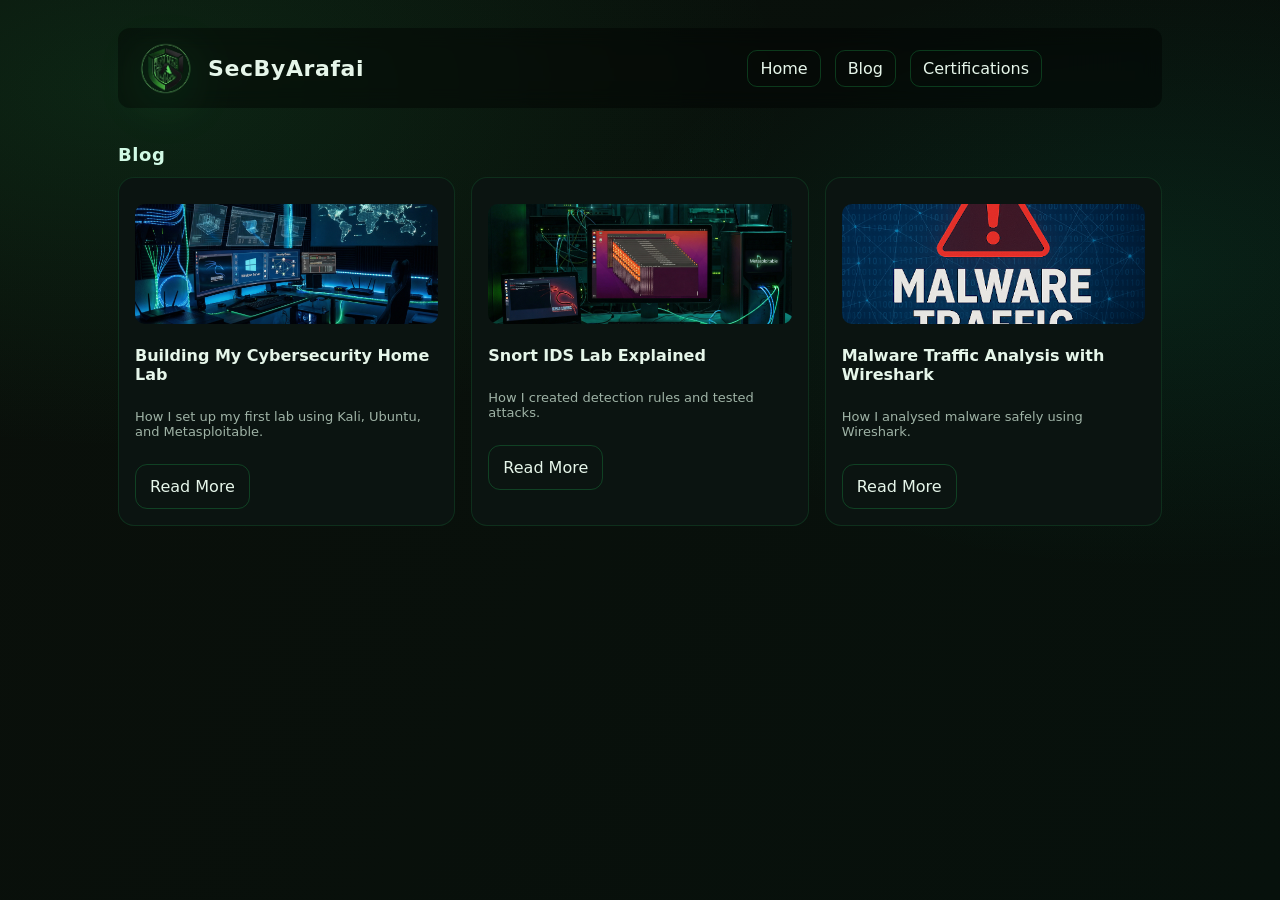
==== secbyarafai-main/blog.html @ d33345d7 "Add files via upload" ====
<!doctype html>
<html lang="en">
  <head>
    <meta charset="utf-8" />
    <meta name="viewport" content="width=device-width, initial-scale=1" />
    <title>Blog - SecByArafai</title>
    <link rel="stylesheet" href="style.css" />
    <link rel="icon" href="img/logo-removebg-preview.png" />
  </head>

  <body>
    <div class="wrap">
      <header>
        <div class="brand">
          <img src="img/logo-removebg-preview.png" />
          <h1>SecByArafai</h1>
        </div>

        <!-- BURGER BUTTON -->
        <div class="menu-toggle" id="menu-toggle">☰</div>

        <nav id="nav-menu" aria-label="Primary">
          <a href="index.html">Home</a>
          <a href="blog.html">Blog</a>
          <a href="certifications.html">Certifications</a>
        </nav>
      </header>

      <section>
        <div class="sec-title"><h3>Blog</h3></div>

        <div class="grid">
          <div class="card">
            <img src="./img/A_modern_cybersecurity_202603242132.png" class="blog-img" />

            <h4>Building My Cybersecurity Home Lab</h4>
            <p class="meta">
              How I set up my first lab using Kali, Ubuntu, and Metasploitable.
            </p>

            <div class="actions">
              <a class="btn" href="blog/post1.html">Read More</a>
            </div>
          </div>

          <div class="card">
            <img src="./img/A_cybersecurity_intrusion_202603242140.png" class="blog-img" />

            <h4>Snort IDS Lab Explained</h4>
            <p class="meta">
              How I created detection rules and tested attacks.
            </p>

            <div class="actions">
              <a class="btn" href="blog/post2.html">Read More</a>
            </div>
          </div>

          <div class="card">
            <img src="./img/ChatGPT Image Nov 17, 2025, 01_46_49 AM (1).png" class="blog-img" />

            <h4> Malware Traffic Analysis with Wireshark </h4>
            <p class="meta">
              How I analysed malware safely using Wireshark.
            </p>

            <div class="actions">
              <a class="btn" href="blog/post3.html">Read More</a>
            </div>
          </div>

          <!-- <div class="card">
            <img src="./img/image.png" class="blog-img" />

            <h4>Building My Cybersecurity Home Lab</h4>
            <p class="meta">
              How I set up my first lab using Kali, Ubuntu, and Metasploitable.
            </p>

            <div class="actions">
              <a class="btn" href="blog/post4.html">Read More</a>
            </div>
          </div>

          <div class="card">
            <img src="./img/image.png" class="blog-img" />

            <h4>Building My Cybersecurity Home Lab</h4>
            <p class="meta">
              How I set up my first lab using Kali, Ubuntu, and Metasploitable.
            </p>

            <div class="actions">
              <a class="btn" href="blog/post5.html">Read More</a>
            </div>
          </div>  -->
<!-- 
          <div class="card">
            <img src="./img/image.png" class="blog-img" />

            <h4>Building My Cybersecurity Home Lab</h4>
            <p class="meta">
              How I set up my first lab using Kali, Ubuntu, and Metasploitable.
            </p>

            <div class="actions">
              <a class="btn" href="blog/post3.html">Read More</a>
            </div>
      </section>
    </div>
    <script>
      const toggle = document.getElementById("menu-toggle");
      const nav = document.getElementById("nav-menu");

 toggle.addEventListener("click", () => {
        nav.classList.toggle("active");
        toggle.textContent = nav.classList.contains("active") ? "✕" : "☰";
      });
    </script>
  </body>
</html>
---- secbyarafai-main/style.css ----
:root {
        --bg: #0a0f0a;
        --panel: #0f1714;
        --panel2: #0b1411;
        --text: #e6f6ea;
        --muted: #9fb3a6;
        --green: #16a34a;
        --green-2: #22c55e;
        --outline: rgba(34, 197, 94, 0.25);
        --card: #0b1411;
        --card-border: rgba(34, 197, 94, 0.15);
      }
      * {
        box-sizing: border-box;
      }
      html,
      body {
        height: 100%;
      }
      body {
        margin: 0;
        background: radial-gradient(
            1100px 600px at 10% 10%,
            rgba(34, 197, 94, 0.12),
            transparent 60%
          ),
          radial-gradient(
            900px 500px at 90% 30%,
            rgba(16, 185, 129, 0.1),
            transparent 60%
          ),
          linear-gradient(120deg, var(--bg), #07110c);
        color: var(--text);
        font-family: ui-sans-serif, system-ui, -apple-system, Segoe UI, Roboto,
          Helvetica, Arial;
      }
      a {
        color: var(--green-2);
      }
      .wrap {
        max-width: 1100px;
        margin-inline: auto;
        padding: 28px;
      }
header {
  position: sticky;
  top: 0;
  z-index: 1000;

  display: flex;
  align-items: center;
  justify-content: space-between;

  padding: 12px 20px;

  background: rgba(0, 0, 0, 0.4);
  backdrop-filter: blur(10px);
  border-radius: 12px;
}
    
      .brand {
        display: flex;
        align-items: center;
        gap: 14px;
      }
      .brand img {
        width: 56px;
        height: 56px;
        object-fit: contain;
        filter: drop-shadow(0 10px 24px rgba(34, 197, 94, 0.35));
      }
      .brand h1 {
        margin: 0;
        font-size: 22px;
        letter-spacing: 0.6px;
      }
      .blog-img {
  width: 100%;
  height: 120px;   /* fixed height = clean layout */
  object-fit: cover;
  border-radius: 10px;
  margin: 10px 0;
}
.cert-img {
  width: 100%;
  height: 160px;
  object-fit: cover;
  border-radius: 12px;
  margin: 10px 0;
  cursor: pointer;
  transition: transform 0.2s ease;
}

.cert-img:hover {
  transform: scale(1.03);
}
      nav {
        display: flex;
        gap: 14px;
        flex-wrap: wrap;
        margin: 0 100px;
      }
      nav a {
        padding: 8px 12px;
        border: 1px solid var(--outline);
        border-radius: 10px;
        text-decoration: none;
        color: var(--text);
      }
      nav a:hover {
        background: rgba(34, 197, 94, 0.08);
      }

      .hero {
        margin-top: 18px;
        border: 1px solid var(--outline);
        background: linear-gradient(
          180deg,
          rgba(2, 6, 8, 0.75),
          rgba(2, 6, 8, 0.45)
        );
        padding: 28px;
        border-radius: 22px;
        display: grid;
        grid-template-columns: 1.1fr 0.9fr;
        gap: 22px;
      }
      .hero h2 {
        margin: 4px 0 10px;
        font-size: clamp(24px, 3.2vw, 36px);
      }
      .hero p {
        margin: 0;
        color: var(--muted);
      }
      .badges {
        margin-top: 14px;
        display: flex;
        gap: 10px;
        flex-wrap: wrap;
      }
      .badge {
        border: 1px solid var(--outline);
        background: rgba(34, 197, 94, 0.08);
        padding: 8px 12px;
        border-radius: 999px;
        font-size: 12px;
        color: #bbf7d0;
      }
      .cta {
        display: flex;
        gap: 12px;
        flex-wrap: wrap;
        margin-top: 16px;
      }
      .btn {
        display: inline-flex;
        align-items: center;
        gap: 10px;
        padding: 12px 14px;
        border-radius: 12px;
        border: 1px solid var(--outline);
        color: var(--text);
        text-decoration: none;
      }
      .btn.primary {
        background: linear-gradient(135deg, var(--green), var(--green-2));
        color: #02150a;
        border-color: transparent;
        font-weight: 700;
      }

      section {
        margin-top: 36px;
      }
      .sec-title {
        display: flex;
        align-items: center;
        justify-content: space-between;
        margin: 0 0 12px;
      }
      .sec-title h3 {
        margin: 0;
        font-size: 18px;
        letter-spacing: 0.6px;
        color: #d1fae5;
      }
      .panel {
        border: 1px solid var(--outline);
        background: var(--panel);
        border-radius: 18px;
        padding: 18px;
      }
      .grid {
        display: grid;
        grid-template-columns: repeat(3, minmax(0, 1fr));
        gap: 16px;
      }
      .card {
        border: 1px solid var(--card-border);
        border-radius: 16px;
        background: var(--card);
        padding: 16px;
        display: flex;
        flex-direction: column;
        gap: 12px;
      }
      .card h4 {
        margin: 0;
        font-size: 16px;
      }
      .tags {
        display: flex;
        gap: 8px;
        flex-wrap: wrap;
      }
      .tag {
        font-size: 12px;
        color: #bbf7d0;
        background: rgba(34, 197, 94, 0.1);
        padding: 6px 10px;
        border: 1px solid var(--outline);
        border-radius: 999px;
      }
      .card .meta {
        color: var(--muted);
        font-size: 13px;
      }
      .actions {
        display: flex;
        gap: 10px;
        flex-wrap: wrap;
      }
      .small {
        font-size: 12px;
        color: var(--muted);
      }

      .list {
        display: grid;
        grid-template-columns: repeat(2, minmax(0, 1fr));
        gap: 16px;
      }
      .list .item {
        border: 1px solid var(--outline);
        border-radius: 14px;
        padding: 14px;
        background: var(--panel2);
      }
      .list .item h4 {
        margin: 0 0 4px;
      }

      footer {
        margin: 38px 0 12px;
        color: var(--muted);
        display: flex;
        justify-content: space-between;
        flex-wrap: wrap;
        gap: 12px;
      }
      .mono {
        font-family: ui-monospace, SFMono-Regular, Menlo, Monaco, Consolas,
          "Liberation Mono", "Courier New", monospace;
      }

      @media (max-width: 980px) {
        .grid {
          grid-template-columns: repeat(2, minmax(0, 1fr));
        }
        .hero {
          grid-template-columns: 1fr;
        }
      }
      @media (max-width: 620px) {
        .grid {
          grid-template-columns: 1fr;
        }
        .list {
          grid-template-columns: 1fr;
        }
        .brand h1 {
          display: none;
        }
      }

      /* Focus rings for a11y */
      a:focus-visible,
      button:focus-visible {
        outline: 2px solid var(--green-2);
        outline-offset: 2px;
        border-radius: 8px;
      }
      .btn:hover{
        background-color: #0f1714;
      }

    /* Burger icon */
.menu-toggle {
  display: none;
  font-size: 26px;
  cursor: pointer;
  /* margin-left: 10px; */
  margin-left: auto;
}

/* Mobile styles */
:root {
        --bg: #0a0f0a;
        --panel: #0f1714;
        --panel2: #0b1411;
        --text: #e6f6ea;
        --muted: #9fb3a6;
        --green: #16a34a;
        --green-2: #22c55e;
        --outline: rgba(34, 197, 94, 0.25);
        --card: #0b1411;
        --card-border: rgba(34, 197, 94, 0.15);
      }
      * {
        box-sizing: border-box;
      }
      html,
      body {
        height: 100%;
      }
      body {
        margin: 0;
        background: radial-gradient(
            1100px 600px at 10% 10%,
            rgba(34, 197, 94, 0.12),
            transparent 60%
          ),
          radial-gradient(
            900px 500px at 90% 30%,
            rgba(16, 185, 129, 0.1),
            transparent 60%
          ),
          linear-gradient(120deg, var(--bg), #07110c);
        color: var(--text);
        font-family: ui-sans-serif, system-ui, -apple-system, Segoe UI, Roboto,
          Helvetica, Arial;
      }
      a {
        color: var(--green-2);
      }
      .wrap {
        max-width: 1100px;
        margin-inline: auto;
        padding: 28px;
      }
header {
  position: sticky;
  top: 0;
  z-index: 1000;

  /* also needs relative so child nav with position:absolute anchors here */
  /* sticky+relative both work together */
  
  display: flex;
  align-items: center;
  justify-content: space-between;

  padding: 12px 20px;

  background: rgba(0, 0, 0, 0.4);
  backdrop-filter: blur(10px);
  border-radius: 12px;

  /* needed so absolute nav can escape header bounds */
  overflow: visible;
}
    
      .brand {
        display: flex;
        align-items: center;
        gap: 14px;
      }
      .brand img {
        width: 56px;
        height: 56px;
        object-fit: contain;
        filter: drop-shadow(0 10px 24px rgba(34, 197, 94, 0.35));
      }
      .brand h1 {
        margin: 0;
        font-size: 22px;
        letter-spacing: 0.6px;
      }
      .blog-img {
  width: 100%;
  height: 120px;   /* fixed height = clean layout */
  object-fit: cover;
  border-radius: 10px;
  margin: 10px 0;
}
.cert-img {
  width: 100%;
  height: 160px;
  object-fit: cover;
  border-radius: 12px;
  margin: 10px 0;
  cursor: pointer;
  transition: transform 0.2s ease;
}

.cert-img:hover {
  transform: scale(1.03);
}
      nav {
        display: flex;
        gap: 14px;
        flex-wrap: wrap;
        margin: 0 100px;
      }
      nav a {
        padding: 8px 12px;
        border: 1px solid var(--outline);
        border-radius: 10px;
        text-decoration: none;
        color: var(--text);
      }
      nav a:hover {
        background: rgba(34, 197, 94, 0.08);
      }

      .hero {
        margin-top: 18px;
        border: 1px solid var(--outline);
        background: linear-gradient(
          180deg,
          rgba(2, 6, 8, 0.75),
          rgba(2, 6, 8, 0.45)
        );
        padding: 28px;
        border-radius: 22px;
        display: grid;
        grid-template-columns: 1.1fr 0.9fr;
        gap: 22px;
      }
      .hero h2 {
        margin: 4px 0 10px;
        font-size: clamp(24px, 3.2vw, 36px);
      }
      .hero p {
        margin: 0;
        color: var(--muted);
      }
      .badges {
        margin-top: 14px;
        display: flex;
        gap: 10px;
        flex-wrap: wrap;
      }
      .badge {
        border: 1px solid var(--outline);
        background: rgba(34, 197, 94, 0.08);
        padding: 8px 12px;
        border-radius: 999px;
        font-size: 12px;
        color: #bbf7d0;
      }
      .cta {
        display: flex;
        gap: 12px;
        flex-wrap: wrap;
        margin-top: 16px;
      }
      .btn {
        display: inline-flex;
        align-items: center;
        gap: 10px;
        padding: 12px 14px;
        border-radius: 12px;
        border: 1px solid var(--outline);
        color: var(--text);
        text-decoration: none;
      }
      .btn.primary {
        background: linear-gradient(135deg, var(--green), var(--green-2));
        color: #02150a;
        border-color: transparent;
        font-weight: 700;
      }

      section {
        margin-top: 36px;
      }
      .sec-title {
        display: flex;
        align-items: center;
        justify-content: space-between;
        margin: 0 0 12px;
      }
      .sec-title h3 {
        margin: 0;
        font-size: 18px;
        letter-spacing: 0.6px;
        color: #d1fae5;
      }
      .panel {
        border: 1px solid var(--outline);
        background: var(--panel);
        border-radius: 18px;
        padding: 18px;
      }
      .me{
        width: 100%;
        height: auto;
        border-radius: 12px;
        margin: 18px 0;
        display: block;
      }
      .grid {
        display: grid;
        grid-template-columns: repeat(3, minmax(0, 1fr));
        gap: 16px;
      }
      .card {
        border: 1px solid var(--card-border);
        border-radius: 16px;
        background: var(--card);
        padding: 16px;
        display: flex;
        flex-direction: column;
        gap: 12px;
      }
      .card h4 {
        margin: 0;
        font-size: 16px;
      }
      .tags {
        display: flex;
        gap: 8px;
        flex-wrap: wrap;
      }
      .tag {
        font-size: 12px;
        color: #bbf7d0;
        background: rgba(34, 197, 94, 0.1);
        padding: 6px 10px;
        border: 1px solid var(--outline);
        border-radius: 999px;
      }
      .card .meta {
        color: var(--muted);
        font-size: 13px;
      }
      .actions {
        display: flex;
        gap: 10px;
        flex-wrap: wrap;
      }
      .small {
        font-size: 12px;
        color: var(--muted);
      }

      .list {
        display: grid;
        grid-template-columns: repeat(2, minmax(0, 1fr));
        gap: 16px;
      }
      .list .item {
        border: 1px solid var(--outline);
        border-radius: 14px;
        padding: 14px;
        background: var(--panel2);
      }
      .list .item h4 {
        margin: 0 0 4px;
      }

      footer {
        margin: 38px 0 12px;
        color: var(--muted);
        display: flex;
        justify-content: space-between;
        flex-wrap: wrap;
        gap: 12px;
      }
      .mono {
        font-family: ui-monospace, SFMono-Regular, Menlo, Monaco, Consolas,
          "Liberation Mono", "Courier New", monospace;
      }

      @media (max-width: 980px) {
        .grid {
          grid-template-columns: repeat(2, minmax(0, 1fr));
        }
        .hero {
          grid-template-columns: 1fr;
        }
      }
      @media (max-width: 620px) {
        .grid {
          grid-template-columns: 1fr;
        }
        .list {
          grid-template-columns: 1fr;
        }
        .brand h1 {
          display: none;
        }
      }

      /* Focus rings for a11y */
      a:focus-visible,
      button:focus-visible {
        outline: 2px solid var(--green-2);
        outline-offset: 2px;
        border-radius: 8px;
      }
      .btn:hover{
        background-color: #0f1714;
      }

    /* Burger icon */
.menu-toggle {
  display: none;
  font-size: 26px;
  cursor: pointer;
  /* margin-left: 10px; */
  margin-left: auto;
}

/* Mobile styles */
@media (max-width: 768px) {

  .menu-toggle {
    display: block;
    font-size: 26px;
    cursor: pointer;
    margin-left: auto;
  }

  nav {
    display: none;
    flex-direction: column;
    position: absolute;
    top: calc(100% + 8px); /* sit just below the header */
    right: 0;
    z-index: 999;
    min-width: 250px;
    background: rgba(10, 20, 14, 0.97);
    border: 1px solid rgba(34, 197, 94, 0.25);
    border-radius: 12px;
    padding: 8px;
    gap: 4px;
    box-shadow: 0 8px 32px rgba(0, 0, 0, 0.5);
  }

  nav.active {
    display: flex;
  }

  nav a {
    padding: 10px 14px;
    border-radius: 8px;
    text-align: left;
    border: none; /* remove individual borders inside dropdown */
  }

  nav a:hover {
    background: rgba(34, 197, 94, 0.1);
  }
}

#lightbox {
  display: none;
  position: fixed;
  z-index: 9999;
  top: 0;
  left: 0;
  width: 100%;
  height: 100%;
  background: rgba(0,0,0,0.95);

  display: flex;
  justify-content: center;
  align-items: center;
}

#lightbox img {
  max-width: 95%;
  max-height: 95%;
  object-fit: contain;
  border-radius: 12px;
  transition: transform 0.2s ease;
}

#closeBtn {
  position: absolute;
  top: 20px;
  right: 30px;
  font-size: 40px;
  color: white;
  cursor: pointer;
}
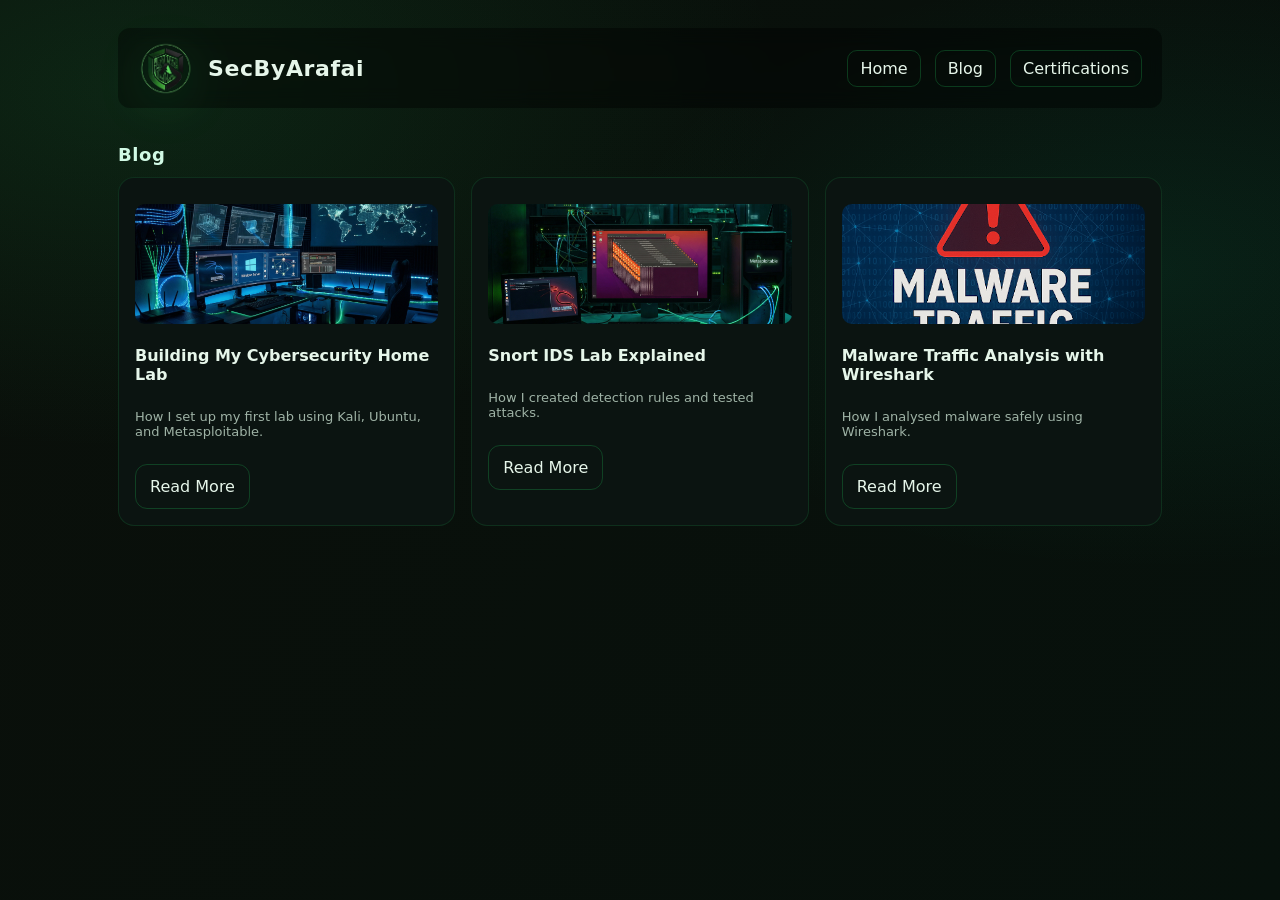
==== commit c173df8f: "Add files via upload" ====
--- a/secbyarafai-main/blog.html
+++ b/secbyarafai-main/blog.html
@@ -1,121 +1,93 @@
-<!doctype html>
-<html lang="en">
-  <head>
-    <meta charset="utf-8" />
-    <meta name="viewport" content="width=device-width, initial-scale=1" />
-    <title>Blog - SecByArafai</title>
-    <link rel="stylesheet" href="style.css" />
-    <link rel="icon" href="img/logo-removebg-preview.png" />
-  </head>
-
-  <body>
-    <div class="wrap">
-      <header>
-        <div class="brand">
-          <img src="img/logo-removebg-preview.png" />
-          <h1>SecByArafai</h1>
-        </div>
-
-        <!-- BURGER BUTTON -->
-        <div class="menu-toggle" id="menu-toggle">☰</div>
-
-        <nav id="nav-menu" aria-label="Primary">
-          <a href="index.html">Home</a>
-          <a href="blog.html">Blog</a>
-          <a href="certifications.html">Certifications</a>
-        </nav>
-      </header>
-
-      <section>
-        <div class="sec-title"><h3>Blog</h3></div>
-
-        <div class="grid">
-          <div class="card">
-            <img src="./img/A_modern_cybersecurity_202603242132.png" class="blog-img" />
-
-            <h4>Building My Cybersecurity Home Lab</h4>
-            <p class="meta">
-              How I set up my first lab using Kali, Ubuntu, and Metasploitable.
-            </p>
-
-            <div class="actions">
-              <a class="btn" href="blog/post1.html">Read More</a>
-            </div>
-          </div>
-
-          <div class="card">
-            <img src="./img/A_cybersecurity_intrusion_202603242140.png" class="blog-img" />
-
-            <h4>Snort IDS Lab Explained</h4>
-            <p class="meta">
-              How I created detection rules and tested attacks.
-            </p>
-
-            <div class="actions">
-              <a class="btn" href="blog/post2.html">Read More</a>
-            </div>
-          </div>
-
-          <div class="card">
-            <img src="./img/ChatGPT Image Nov 17, 2025, 01_46_49 AM (1).png" class="blog-img" />
-
-            <h4> Malware Traffic Analysis with Wireshark </h4>
-            <p class="meta">
-              How I analysed malware safely using Wireshark.
-            </p>
-
-            <div class="actions">
-              <a class="btn" href="blog/post3.html">Read More</a>
-            </div>
-          </div>
-
-          <!-- <div class="card">
-            <img src="./img/image.png" class="blog-img" />
-
-            <h4>Building My Cybersecurity Home Lab</h4>
-            <p class="meta">
-              How I set up my first lab using Kali, Ubuntu, and Metasploitable.
-            </p>
-
-            <div class="actions">
-              <a class="btn" href="blog/post4.html">Read More</a>
-            </div>
-          </div>
-
-          <div class="card">
-            <img src="./img/image.png" class="blog-img" />
-
-            <h4>Building My Cybersecurity Home Lab</h4>
-            <p class="meta">
-              How I set up my first lab using Kali, Ubuntu, and Metasploitable.
-            </p>
-
-            <div class="actions">
-              <a class="btn" href="blog/post5.html">Read More</a>
-            </div>
-          </div>  -->
-<!-- 
-          <div class="card">
-            <img src="./img/image.png" class="blog-img" />
-
-            <h4>Building My Cybersecurity Home Lab</h4>
-            <p class="meta">
-              How I set up my first lab using Kali, Ubuntu, and Metasploitable.
-            </p>
-
-            <div class="actions">
-              <a class="btn" href="blog/post3.html">Read More</a>
-            </div>
-      </section>
-    </div>
-    <script>
-      const toggle = document.getElementById("menu-toggle");
-      const nav = document.getElementById("nav-menu");
-
- toggle.addEventListener("click", () => {
-        nav.classList.toggle("active");
-        toggle.textContent = nav.classList.contains("active") ? "✕" : "☰";
-      });
-    </script>
-  </body>
-</html>
+<!doctype html>
+<html lang="en">
+  <head>
+    <meta charset="utf-8" />
+    <meta name="viewport" content="width=device-width, initial-scale=1" />
+    <title>Blog - SecByArafai</title>
+    <meta name="description" content="Cybersecurity lab write-ups: home lab build, Snort IDS rules and malware traffic analysis with Wireshark." />
+    <meta name="theme-color" content="#0a0f0a" />
+    <link rel="canonical" href="https://www.secbyarafai.com/blog.html" />
+    <meta property="og:type" content="website" />
+    <meta property="og:site_name" content="SecByArafai" />
+    <meta property="og:title" content="Blog - SecByArafai" />
+    <meta property="og:description" content="Cybersecurity lab write-ups: home lab build, Snort IDS rules and malware traffic analysis with Wireshark." />
+    <meta property="og:url" content="https://www.secbyarafai.com/blog.html" />
+    <meta property="og:image" content="https://www.secbyarafai.com/img/logo-removebg-preview.png" />
+    <meta name="twitter:card" content="summary" />
+    <link rel="stylesheet" href="style.css" />
+    <link rel="icon" href="img/logo-removebg-preview.png" />
+  </head>
+
+  <body>
+    <div class="wrap">
+      <header>
+        <a class="brand" href="index.html"><img src="img/logo-removebg-preview.png" alt="SecByArafai logo" /><h1>SecByArafai</h1></a>
+        <button class="menu-toggle" id="menu-toggle" type="button" aria-label="Menu" aria-expanded="false" aria-controls="nav-menu">&#9776;</button>
+        <nav id="nav-menu" aria-label="Primary">
+          <a href="index.html">Home</a>
+          <!-- <a href="services.html">Services</a> -->
+          <a href="blog.html">Blog</a>
+          <a href="certifications.html">Certifications</a>
+          <!-- <a href="https://learn.secbyarafai.com">Free Cheat Sheet</a> -->
+        </nav>
+      </header>
+
+      <section>
+        <div class="sec-title"><h3>Blog</h3></div>
+
+        <div class="grid">
+          <div class="card">
+            <img src="./img/A_modern_cybersecurity_202603242132.png" class="blog-img" alt="Illustration of a cybersecurity home lab" loading="lazy" decoding="async" />
+
+            <h4>Building My Cybersecurity Home Lab</h4>
+            <p class="meta">
+              How I set up my first lab using Kali, Ubuntu, and Metasploitable.
+            </p>
+
+            <div class="actions">
+              <a class="btn" href="blog/post1.html">Read More</a>
+            </div>
+          </div>
+
+          <div class="card">
+            <img src="./img/A_cybersecurity_intrusion_202603242140.png" class="blog-img" alt="Illustration of network intrusion detection" loading="lazy" decoding="async" />
+
+            <h4>Snort IDS Lab Explained</h4>
+            <p class="meta">
+              How I created detection rules and tested attacks.
+            </p>
+
+            <div class="actions">
+              <a class="btn" href="blog/post2.html">Read More</a>
+            </div>
+          </div>
+
+          <div class="card">
+            <img src="./img/ChatGPT Image Nov 17, 2025, 01_46_49 AM (1).png" class="blog-img" alt="Illustration of malware traffic analysis" loading="lazy" decoding="async" />
+
+            <h4> Malware Traffic Analysis with Wireshark </h4>
+            <p class="meta">
+              How I analysed malware safely using Wireshark.
+            </p>
+
+            <div class="actions">
+              <a class="btn" href="blog/post3.html">Read More</a>
+            </div>
+          </div>
+
+          </div>
+      </section>
+    </div>
+    <script>
+      const toggle = document.getElementById("menu-toggle");
+      const nav = document.getElementById("nav-menu");
+
+ toggle.addEventListener("click", () => {
+        nav.classList.toggle("active");
+        const open = nav.classList.contains("active");
+        toggle.innerHTML = open ? "&#10005;" : "&#9776;";
+        toggle.setAttribute("aria-expanded", open);
+      });
+    </script>
+  </body>
+</html>
--- a/secbyarafai-main/style.css
+++ b/secbyarafai-main/style.css
@@ -1,700 +1,408 @@
-
-      :root {
-        --bg: #0a0f0a;
-        --panel: #0f1714;
-        --panel2: #0b1411;
-        --text: #e6f6ea;
-        --muted: #9fb3a6;
-        --green: #16a34a;
-        --green-2: #22c55e;
-        --outline: rgba(34, 197, 94, 0.25);
-        --card: #0b1411;
-        --card-border: rgba(34, 197, 94, 0.15);
-      }
-      * {
-        box-sizing: border-box;
-      }
-      html,
-      body {
-        height: 100%;
-      }
-      body {
-        margin: 0;
-        background: radial-gradient(
-            1100px 600px at 10% 10%,
-            rgba(34, 197, 94, 0.12),
-            transparent 60%
-          ),
-          radial-gradient(
-            900px 500px at 90% 30%,
-            rgba(16, 185, 129, 0.1),
-            transparent 60%
-          ),
-          linear-gradient(120deg, var(--bg), #07110c);
-        color: var(--text);
-        font-family: ui-sans-serif, system-ui, -apple-system, Segoe UI, Roboto,
-          Helvetica, Arial;
-      }
-      a {
-        color: var(--green-2);
-      }
-      .wrap {
-        max-width: 1100px;
-        margin-inline: auto;
-        padding: 28px;
-      }
-header {
-  position: sticky;
-  top: 0;
-  z-index: 1000;
-
-  display: flex;
-  align-items: center;
-  justify-content: space-between;
-
-  padding: 12px 20px;
-
-  background: rgba(0, 0, 0, 0.4);
-  backdrop-filter: blur(10px);
-  border-radius: 12px;
-}
-    
-      .brand {
-        display: flex;
-        align-items: center;
-        gap: 14px;
-      }
-      .brand img {
-        width: 56px;
-        height: 56px;
-        object-fit: contain;
-        filter: drop-shadow(0 10px 24px rgba(34, 197, 94, 0.35));
-      }
-      .brand h1 {
-        margin: 0;
-        font-size: 22px;
-        letter-spacing: 0.6px;
-      }
-      .blog-img {
-  width: 100%;
-  height: 120px;   /* fixed height = clean layout */
-  object-fit: cover;
-  border-radius: 10px;
-  margin: 10px 0;
-}
-.cert-img {
-  width: 100%;
-  height: 160px;
-  object-fit: cover;
-  border-radius: 12px;
-  margin: 10px 0;
-  cursor: pointer;
-  transition: transform 0.2s ease;
-}
-
-.cert-img:hover {
-  transform: scale(1.03);
-}
-      nav {
-        display: flex;
-        gap: 14px;
-        flex-wrap: wrap;
-        margin: 0 100px;
-      }
-      nav a {
-        padding: 8px 12px;
-        border: 1px solid var(--outline);
-        border-radius: 10px;
-        text-decoration: none;
-        color: var(--text);
-      }
-      nav a:hover {
-        background: rgba(34, 197, 94, 0.08);
-      }
-
-      .hero {
-        margin-top: 18px;
-        border: 1px solid var(--outline);
-        background: linear-gradient(
-          180deg,
-          rgba(2, 6, 8, 0.75),
-          rgba(2, 6, 8, 0.45)
-        );
-        padding: 28px;
-        border-radius: 22px;
-        display: grid;
-        grid-template-columns: 1.1fr 0.9fr;
-        gap: 22px;
-      }
-      .hero h2 {
-        margin: 4px 0 10px;
-        font-size: clamp(24px, 3.2vw, 36px);
-      }
-      .hero p {
-        margin: 0;
-        color: var(--muted);
-      }
-      .badges {
-        margin-top: 14px;
-        display: flex;
-        gap: 10px;
-        flex-wrap: wrap;
-      }
-      .badge {
-        border: 1px solid var(--outline);
-        background: rgba(34, 197, 94, 0.08);
-        padding: 8px 12px;
-        border-radius: 999px;
-        font-size: 12px;
-        color: #bbf7d0;
-      }
-      .cta {
-        display: flex;
-        gap: 12px;
-        flex-wrap: wrap;
-        margin-top: 16px;
-      }
-      .btn {
-        display: inline-flex;
-        align-items: center;
-        gap: 10px;
-        padding: 12px 14px;
-        border-radius: 12px;
-        border: 1px solid var(--outline);
-        color: var(--text);
-        text-decoration: none;
-      }
-      .btn.primary {
-        background: linear-gradient(135deg, var(--green), var(--green-2));
-        color: #02150a;
-        border-color: transparent;
-        font-weight: 700;
-      }
-
-      section {
-        margin-top: 36px;
-      }
-      .sec-title {
-        display: flex;
-        align-items: center;
-        justify-content: space-between;
-        margin: 0 0 12px;
-      }
-      .sec-title h3 {
-        margin: 0;
-        font-size: 18px;
-        letter-spacing: 0.6px;
-        color: #d1fae5;
-      }
-      .panel {
-        border: 1px solid var(--outline);
-        background: var(--panel);
-        border-radius: 18px;
-        padding: 18px;
-      }
-      .grid {
-        display: grid;
-        grid-template-columns: repeat(3, minmax(0, 1fr));
-        gap: 16px;
-      }
-      .card {
-        border: 1px solid var(--card-border);
-        border-radius: 16px;
-        background: var(--card);
-        padding: 16px;
-        display: flex;
-        flex-direction: column;
-        gap: 12px;
-      }
-      .card h4 {
-        margin: 0;
-        font-size: 16px;
-      }
-      .tags {
-        display: flex;
-        gap: 8px;
-        flex-wrap: wrap;
-      }
-      .tag {
-        font-size: 12px;
-        color: #bbf7d0;
-        background: rgba(34, 197, 94, 0.1);
-        padding: 6px 10px;
-        border: 1px solid var(--outline);
-        border-radius: 999px;
-      }
-      .card .meta {
-        color: var(--muted);
-        font-size: 13px;
-      }
-      .actions {
-        display: flex;
-        gap: 10px;
-        flex-wrap: wrap;
-      }
-      .small {
-        font-size: 12px;
-        color: var(--muted);
-      }
-
-      .list {
-        display: grid;
-        grid-template-columns: repeat(2, minmax(0, 1fr));
-        gap: 16px;
-      }
-      .list .item {
-        border: 1px solid var(--outline);
-        border-radius: 14px;
-        padding: 14px;
-        background: var(--panel2);
-      }
-      .list .item h4 {
-        margin: 0 0 4px;
-      }
-
-      footer {
-        margin: 38px 0 12px;
-        color: var(--muted);
-        display: flex;
-        justify-content: space-between;
-        flex-wrap: wrap;
-        gap: 12px;
-      }
-      .mono {
-        font-family: ui-monospace, SFMono-Regular, Menlo, Monaco, Consolas,
-          "Liberation Mono", "Courier New", monospace;
-      }
-
-      @media (max-width: 980px) {
-        .grid {
-          grid-template-columns: repeat(2, minmax(0, 1fr));
-        }
-        .hero {
-          grid-template-columns: 1fr;
-        }
-      }
-      @media (max-width: 620px) {
-        .grid {
-          grid-template-columns: 1fr;
-        }
-        .list {
-          grid-template-columns: 1fr;
-        }
-        .brand h1 {
-          display: none;
-        }
-      }
-
-      /* Focus rings for a11y */
-      a:focus-visible,
-      button:focus-visible {
-        outline: 2px solid var(--green-2);
-        outline-offset: 2px;
-        border-radius: 8px;
-      }
-      .btn:hover{
-        background-color: #0f1714;
-      }
-
-    /* Burger icon */
-.menu-toggle {
-  display: none;
-  font-size: 26px;
-  cursor: pointer;
-  /* margin-left: 10px; */
-  margin-left: auto;
-}
-
-/* Mobile styles */
-:root {
-        --bg: #0a0f0a;
-        --panel: #0f1714;
-        --panel2: #0b1411;
-        --text: #e6f6ea;
-        --muted: #9fb3a6;
-        --green: #16a34a;
-        --green-2: #22c55e;
-        --outline: rgba(34, 197, 94, 0.25);
-        --card: #0b1411;
-        --card-border: rgba(34, 197, 94, 0.15);
-      }
-      * {
-        box-sizing: border-box;
-      }
-      html,
-      body {
-        height: 100%;
-      }
-      body {
-        margin: 0;
-        background: radial-gradient(
-            1100px 600px at 10% 10%,
-            rgba(34, 197, 94, 0.12),
-            transparent 60%
-          ),
-          radial-gradient(
-            900px 500px at 90% 30%,
-            rgba(16, 185, 129, 0.1),
-            transparent 60%
-          ),
-          linear-gradient(120deg, var(--bg), #07110c);
-        color: var(--text);
-        font-family: ui-sans-serif, system-ui, -apple-system, Segoe UI, Roboto,
-          Helvetica, Arial;
-      }
-      a {
-        color: var(--green-2);
-      }
-      .wrap {
-        max-width: 1100px;
-        margin-inline: auto;
-        padding: 28px;
-      }
-header {
-  position: sticky;
-  top: 0;
-  z-index: 1000;
-
-  /* also needs relative so child nav with position:absolute anchors here */
-  /* sticky+relative both work together */
-  
-  display: flex;
-  align-items: center;
-  justify-content: space-between;
-
-  padding: 12px 20px;
-
-  background: rgba(0, 0, 0, 0.4);
-  backdrop-filter: blur(10px);
-  border-radius: 12px;
-
-  /* needed so absolute nav can escape header bounds */
-  overflow: visible;
-}
-    
-      .brand {
-        display: flex;
-        align-items: center;
-        gap: 14px;
-      }
-      .brand img {
-        width: 56px;
-        height: 56px;
-        object-fit: contain;
-        filter: drop-shadow(0 10px 24px rgba(34, 197, 94, 0.35));
-      }
-      .brand h1 {
-        margin: 0;
-        font-size: 22px;
-        letter-spacing: 0.6px;
-      }
-      .blog-img {
-  width: 100%;
-  height: 120px;   /* fixed height = clean layout */
-  object-fit: cover;
-  border-radius: 10px;
-  margin: 10px 0;
-}
-.cert-img {
-  width: 100%;
-  height: 160px;
-  object-fit: cover;
-  border-radius: 12px;
-  margin: 10px 0;
-  cursor: pointer;
-  transition: transform 0.2s ease;
-}
-
-.cert-img:hover {
-  transform: scale(1.03);
-}
-      nav {
-        display: flex;
-        gap: 14px;
-        flex-wrap: wrap;
-        margin: 0 100px;
-      }
-      nav a {
-        padding: 8px 12px;
-        border: 1px solid var(--outline);
-        border-radius: 10px;
-        text-decoration: none;
-        color: var(--text);
-      }
-      nav a:hover {
-        background: rgba(34, 197, 94, 0.08);
-      }
-
-      .hero {
-        margin-top: 18px;
-        border: 1px solid var(--outline);
-        background: linear-gradient(
-          180deg,
-          rgba(2, 6, 8, 0.75),
-          rgba(2, 6, 8, 0.45)
-        );
-        padding: 28px;
-        border-radius: 22px;
-        display: grid;
-        grid-template-columns: 1.1fr 0.9fr;
-        gap: 22px;
-      }
-      .hero h2 {
-        margin: 4px 0 10px;
-        font-size: clamp(24px, 3.2vw, 36px);
-      }
-      .hero p {
-        margin: 0;
-        color: var(--muted);
-      }
-      .badges {
-        margin-top: 14px;
-        display: flex;
-        gap: 10px;
-        flex-wrap: wrap;
-      }
-      .badge {
-        border: 1px solid var(--outline);
-        background: rgba(34, 197, 94, 0.08);
-        padding: 8px 12px;
-        border-radius: 999px;
-        font-size: 12px;
-        color: #bbf7d0;
-      }
-      .cta {
-        display: flex;
-        gap: 12px;
-        flex-wrap: wrap;
-        margin-top: 16px;
-      }
-      .btn {
-        display: inline-flex;
-        align-items: center;
-        gap: 10px;
-        padding: 12px 14px;
-        border-radius: 12px;
-        border: 1px solid var(--outline);
-        color: var(--text);
-        text-decoration: none;
-      }
-      .btn.primary {
-        background: linear-gradient(135deg, var(--green), var(--green-2));
-        color: #02150a;
-        border-color: transparent;
-        font-weight: 700;
-      }
-
-      section {
-        margin-top: 36px;
-      }
-      .sec-title {
-        display: flex;
-        align-items: center;
-        justify-content: space-between;
-        margin: 0 0 12px;
-      }
-      .sec-title h3 {
-        margin: 0;
-        font-size: 18px;
-        letter-spacing: 0.6px;
-        color: #d1fae5;
-      }
-      .panel {
-        border: 1px solid var(--outline);
-        background: var(--panel);
-        border-radius: 18px;
-        padding: 18px;
-      }
-      .me{
-        width: 100%;
-        height: auto;
-        border-radius: 12px;
-        margin: 18px 0;
-        display: block;
-      }
-      .grid {
-        display: grid;
-        grid-template-columns: repeat(3, minmax(0, 1fr));
-        gap: 16px;
-      }
-      .card {
-        border: 1px solid var(--card-border);
-        border-radius: 16px;
-        background: var(--card);
-        padding: 16px;
-        display: flex;
-        flex-direction: column;
-        gap: 12px;
-      }
-      .card h4 {
-        margin: 0;
-        font-size: 16px;
-      }
-      .tags {
-        display: flex;
-        gap: 8px;
-        flex-wrap: wrap;
-      }
-      .tag {
-        font-size: 12px;
-        color: #bbf7d0;
-        background: rgba(34, 197, 94, 0.1);
-        padding: 6px 10px;
-        border: 1px solid var(--outline);
-        border-radius: 999px;
-      }
-      .card .meta {
-        color: var(--muted);
-        font-size: 13px;
-      }
-      .actions {
-        display: flex;
-        gap: 10px;
-        flex-wrap: wrap;
-      }
-      .small {
-        font-size: 12px;
-        color: var(--muted);
-      }
-
-      .list {
-        display: grid;
-        grid-template-columns: repeat(2, minmax(0, 1fr));
-        gap: 16px;
-      }
-      .list .item {
-        border: 1px solid var(--outline);
-        border-radius: 14px;
-        padding: 14px;
-        background: var(--panel2);
-      }
-      .list .item h4 {
-        margin: 0 0 4px;
-      }
-
-      footer {
-        margin: 38px 0 12px;
-        color: var(--muted);
-        display: flex;
-        justify-content: space-between;
-        flex-wrap: wrap;
-        gap: 12px;
-      }
-      .mono {
-        font-family: ui-monospace, SFMono-Regular, Menlo, Monaco, Consolas,
-          "Liberation Mono", "Courier New", monospace;
-      }
-
-      @media (max-width: 980px) {
-        .grid {
-          grid-template-columns: repeat(2, minmax(0, 1fr));
-        }
-        .hero {
-          grid-template-columns: 1fr;
-        }
-      }
-      @media (max-width: 620px) {
-        .grid {
-          grid-template-columns: 1fr;
-        }
-        .list {
-          grid-template-columns: 1fr;
-        }
-        .brand h1 {
-          display: none;
-        }
-      }
-
-      /* Focus rings for a11y */
-      a:focus-visible,
-      button:focus-visible {
-        outline: 2px solid var(--green-2);
-        outline-offset: 2px;
-        border-radius: 8px;
-      }
-      .btn:hover{
-        background-color: #0f1714;
-      }
-
-    /* Burger icon */
-.menu-toggle {
-  display: none;
-  font-size: 26px;
-  cursor: pointer;
-  /* margin-left: 10px; */
-  margin-left: auto;
-}
-
-/* Mobile styles */
-@media (max-width: 768px) {
-
-  .menu-toggle {
-    display: block;
-    font-size: 26px;
-    cursor: pointer;
-    margin-left: auto;
-  }
-
-  nav {
-    display: none;
-    flex-direction: column;
-    position: absolute;
-    top: calc(100% + 8px); /* sit just below the header */
-    right: 0;
-    z-index: 999;
-    min-width: 250px;
-    background: rgba(10, 20, 14, 0.97);
-    border: 1px solid rgba(34, 197, 94, 0.25);
-    border-radius: 12px;
-    padding: 8px;
-    gap: 4px;
-    box-shadow: 0 8px 32px rgba(0, 0, 0, 0.5);
-  }
-
-  nav.active {
-    display: flex;
-  }
-
-  nav a {
-    padding: 10px 14px;
-    border-radius: 8px;
-    text-align: left;
-    border: none; /* remove individual borders inside dropdown */
-  }
-
-  nav a:hover {
-    background: rgba(34, 197, 94, 0.1);
-  }
-}
-
-#lightbox {
-  display: none;
-  position: fixed;
-  z-index: 9999;
-  top: 0;
-  left: 0;
-  width: 100%;
-  height: 100%;
-  background: rgba(0,0,0,0.95);
-
-  display: flex;
-  justify-content: center;
-  align-items: center;
-}
-
-#lightbox img {
-  max-width: 95%;
-  max-height: 95%;
-  object-fit: contain;
-  border-radius: 12px;
-  transition: transform 0.2s ease;
-}
-
-#closeBtn {
-  position: absolute;
-  top: 20px;
-  right: 30px;
-  font-size: 40px;
-  color: white;
-  cursor: pointer;
-}+:root {
+        --bg: #0a0f0a;
+        --panel: #0f1714;
+        --panel2: #0b1411;
+        --text: #e6f6ea;
+        --muted: #9fb3a6;
+        --green: #16a34a;
+        --green-2: #22c55e;
+        --outline: rgba(34, 197, 94, 0.25);
+        --card: #0b1411;
+        --card-border: rgba(34, 197, 94, 0.15);
+      }
+      * {
+        box-sizing: border-box;
+      }
+      html,
+      body {
+        height: 100%;
+      }
+      body {
+        margin: 0;
+        background: radial-gradient(
+            1100px 600px at 10% 10%,
+            rgba(34, 197, 94, 0.12),
+            transparent 60%
+          ),
+          radial-gradient(
+            900px 500px at 90% 30%,
+            rgba(16, 185, 129, 0.1),
+            transparent 60%
+          ),
+          linear-gradient(120deg, var(--bg), #07110c);
+        color: var(--text);
+        font-family: ui-sans-serif, system-ui, -apple-system, Segoe UI, Roboto,
+          Helvetica, Arial;
+      }
+      a {
+        color: var(--green-2);
+      }
+      .wrap {
+        max-width: 1100px;
+        margin-inline: auto;
+        padding: 28px;
+      }
+header {
+  position: sticky;
+  top: 0;
+  z-index: 1000;
+
+  /* also needs relative so child nav with position:absolute anchors here */
+  /* sticky+relative both work together */
+  
+  display: flex;
+  align-items: center;
+  justify-content: space-between;
+
+  padding: 12px 20px;
+
+  background: rgba(0, 0, 0, 0.4);
+  backdrop-filter: blur(10px);
+  border-radius: 12px;
+
+  /* needed so absolute nav can escape header bounds */
+  overflow: visible;
+}
+    
+      .brand {
+        display: flex;
+        align-items: center;
+        gap: 14px;
+      }
+      .brand img {
+        width: 56px;
+        height: 56px;
+        object-fit: contain;
+        filter: drop-shadow(0 10px 24px rgba(34, 197, 94, 0.35));
+      }
+      .brand h1 {
+        margin: 0;
+        font-size: 22px;
+        letter-spacing: 0.6px;
+      }
+      .blog-img {
+  width: 100%;
+  height: 120px;   /* fixed height = clean layout */
+  object-fit: cover;
+  border-radius: 10px;
+  margin: 10px 0;
+}
+.cert-img {
+  width: 100%;
+  height: 160px;
+  object-fit: cover;
+  border-radius: 12px;
+  margin: 10px 0;
+  cursor: pointer;
+  transition: transform 0.2s ease;
+}
+
+.cert-img:hover {
+  transform: scale(1.03);
+}
+      nav {
+        display: flex;
+        gap: 14px;
+        flex-wrap: wrap;
+        margin: 0 100px;
+      }
+      nav a {
+        padding: 8px 12px;
+        border: 1px solid var(--outline);
+        border-radius: 10px;
+        text-decoration: none;
+        color: var(--text);
+      }
+      nav a:hover {
+        background: rgba(34, 197, 94, 0.08);
+      }
+
+      .hero {
+        margin-top: 18px;
+        border: 1px solid var(--outline);
+        background: linear-gradient(
+          180deg,
+          rgba(2, 6, 8, 0.75),
+          rgba(2, 6, 8, 0.45)
+        );
+        padding: 28px;
+        border-radius: 22px;
+        display: grid;
+        grid-template-columns: 1.1fr 0.9fr;
+        gap: 22px;
+      }
+      .hero h2 {
+        margin: 4px 0 10px;
+        font-size: clamp(24px, 3.2vw, 36px);
+      }
+      .hero p {
+        margin: 0;
+        color: var(--muted);
+      }
+      .badges {
+        margin-top: 14px;
+        display: flex;
+        gap: 10px;
+        flex-wrap: wrap;
+      }
+      .badge {
+        border: 1px solid var(--outline);
+        background: rgba(34, 197, 94, 0.08);
+        padding: 8px 12px;
+        border-radius: 999px;
+        font-size: 12px;
+        color: #bbf7d0;
+      }
+      .cta {
+        display: flex;
+        gap: 12px;
+        flex-wrap: wrap;
+        margin-top: 16px;
+      }
+      .btn {
+        display: inline-flex;
+        align-items: center;
+        gap: 10px;
+        padding: 12px 14px;
+        border-radius: 12px;
+        border: 1px solid var(--outline);
+        color: var(--text);
+        text-decoration: none;
+      }
+      .btn.primary {
+        background: linear-gradient(135deg, var(--green), var(--green-2));
+        color: #02150a;
+        border-color: transparent;
+        font-weight: 700;
+      }
+
+      section {
+        margin-top: 36px;
+      }
+      .sec-title {
+        display: flex;
+        align-items: center;
+        justify-content: space-between;
+        margin: 0 0 12px;
+      }
+      .sec-title h3 {
+        margin: 0;
+        font-size: 18px;
+        letter-spacing: 0.6px;
+        color: #d1fae5;
+      }
+      .panel {
+        border: 1px solid var(--outline);
+        background: var(--panel);
+        border-radius: 18px;
+        padding: 18px;
+      }
+      .me{
+        width: 100%;
+        height: auto;
+        border-radius: 12px;
+        margin: 18px 0;
+        display: block;
+      }
+      .grid {
+        display: grid;
+        grid-template-columns: repeat(3, minmax(0, 1fr));
+        gap: 16px;
+      }
+      .card {
+        border: 1px solid var(--card-border);
+        border-radius: 16px;
+        background: var(--card);
+        padding: 16px;
+        display: flex;
+        flex-direction: column;
+        gap: 12px;
+      }
+      .card h4 {
+        margin: 0;
+        font-size: 16px;
+      }
+      .tags {
+        display: flex;
+        gap: 8px;
+        flex-wrap: wrap;
+      }
+      .tag {
+        font-size: 12px;
+        color: #bbf7d0;
+        background: rgba(34, 197, 94, 0.1);
+        padding: 6px 10px;
+        border: 1px solid var(--outline);
+        border-radius: 999px;
+      }
+      .card .meta {
+        color: var(--muted);
+        font-size: 13px;
+      }
+      .actions {
+        display: flex;
+        gap: 10px;
+        flex-wrap: wrap;
+      }
+      .small {
+        font-size: 12px;
+        color: var(--muted);
+      }
+
+      .list {
+        display: grid;
+        grid-template-columns: repeat(2, minmax(0, 1fr));
+        gap: 16px;
+      }
+      .list .item {
+        border: 1px solid var(--outline);
+        border-radius: 14px;
+        padding: 14px;
+        background: var(--panel2);
+      }
+      .list .item h4 {
+        margin: 0 0 4px;
+      }
+
+      footer {
+        margin: 38px 0 12px;
+        color: var(--muted);
+        display: flex;
+        justify-content: space-between;
+        flex-wrap: wrap;
+        gap: 12px;
+      }
+      .mono {
+        font-family: ui-monospace, SFMono-Regular, Menlo, Monaco, Consolas,
+          "Liberation Mono", "Courier New", monospace;
+      }
+
+      @media (max-width: 980px) {
+        .grid {
+          grid-template-columns: repeat(2, minmax(0, 1fr));
+        }
+        .hero {
+          grid-template-columns: 1fr;
+        }
+      }
+      @media (max-width: 620px) {
+        .grid {
+          grid-template-columns: 1fr;
+        }
+        .list {
+          grid-template-columns: 1fr;
+        }
+        .brand h1 {
+          display: none;
+        }
+      }
+
+      /* Focus rings for a11y */
+      a:focus-visible,
+      button:focus-visible {
+        outline: 2px solid var(--green-2);
+        outline-offset: 2px;
+        border-radius: 8px;
+      }
+      .btn:hover{
+        background-color: #0f1714;
+      }
+
+    /* Burger icon */
+.menu-toggle {
+  display: none;
+  font-size: 26px;
+  cursor: pointer;
+  /* margin-left: 10px; */
+  margin-left: auto;
+}
+
+/* Mobile styles */
+@media (max-width: 768px) {
+
+  .menu-toggle {
+    display: block;
+    font-size: 26px;
+    cursor: pointer;
+    margin-left: auto;
+  }
+
+  nav {
+    display: none;
+    flex-direction: column;
+    position: absolute;
+    top: calc(100% + 8px); /* sit just below the header */
+    right: 0;
+    z-index: 999;
+    min-width: 250px;
+    background: rgba(10, 20, 14, 0.97);
+    border: 1px solid rgba(34, 197, 94, 0.25);
+    border-radius: 12px;
+    padding: 8px;
+    gap: 4px;
+    box-shadow: 0 8px 32px rgba(0, 0, 0, 0.5);
+  }
+
+  nav.active {
+    display: flex;
+  }
+
+  nav a {
+    padding: 10px 14px;
+    border-radius: 8px;
+    text-align: left;
+    border: none; /* remove individual borders inside dropdown */
+  }
+
+  nav a:hover {
+    background: rgba(34, 197, 94, 0.1);
+  }
+}
+
+#lightbox {
+  display: none;
+  position: fixed;
+  z-index: 9999;
+  top: 0;
+  left: 0;
+  width: 100%;
+  height: 100%;
+  background: rgba(0,0,0,0.95);
+  justify-content: center;
+  align-items: center;
+}
+
+#lightbox img {
+  max-width: 95%;
+  max-height: 95%;
+  object-fit: contain;
+  border-radius: 12px;
+  transition: transform 0.2s ease;
+}
+
+#closeBtn {
+  position: absolute;
+  top: 20px;
+  right: 30px;
+  font-size: 40px;
+  color: white;
+  cursor: pointer;
+}
+#lightbox.open{display:flex}
+
+/* ===== Improvements ===== */
+a.brand{text-decoration:none;color:inherit}
+.menu-toggle{background:none;border:0;color:var(--text);font-family:inherit;padding:0 4px}
+nav{margin:0}
+.post p{font-size:18px;line-height:1.8}
+.post h2{font-size:26px;margin:28px 0 10px}
+.sec-title h1{margin:0;font-size:clamp(26px,5vw,38px);line-height:1.2}
+.post-cta{margin-top:20px;display:flex;flex-direction:column;gap:10px;align-items:flex-start}
+.post-cta h4{margin:0}
+.grid.four{grid-template-columns:repeat(4,minmax(0,1fr))}
+@media (max-width:980px){.grid.four{grid-template-columns:repeat(2,minmax(0,1fr))}}
+@media (max-width:620px){.grid.four{grid-template-columns:1fr}}
+.form label{display:block;font-size:14px;margin:12px 0 4px}
+.form input,.form select,.form textarea{width:100%;padding:12px;border-radius:12px;border:1px solid var(--outline);background:var(--panel2);color:var(--text);font:inherit}
+.form .btn{margin-top:16px}
+.form input:focus-visible,.form select:focus-visible,.form textarea:focus-visible{outline:2px solid var(--green-2);outline-offset:2px}
